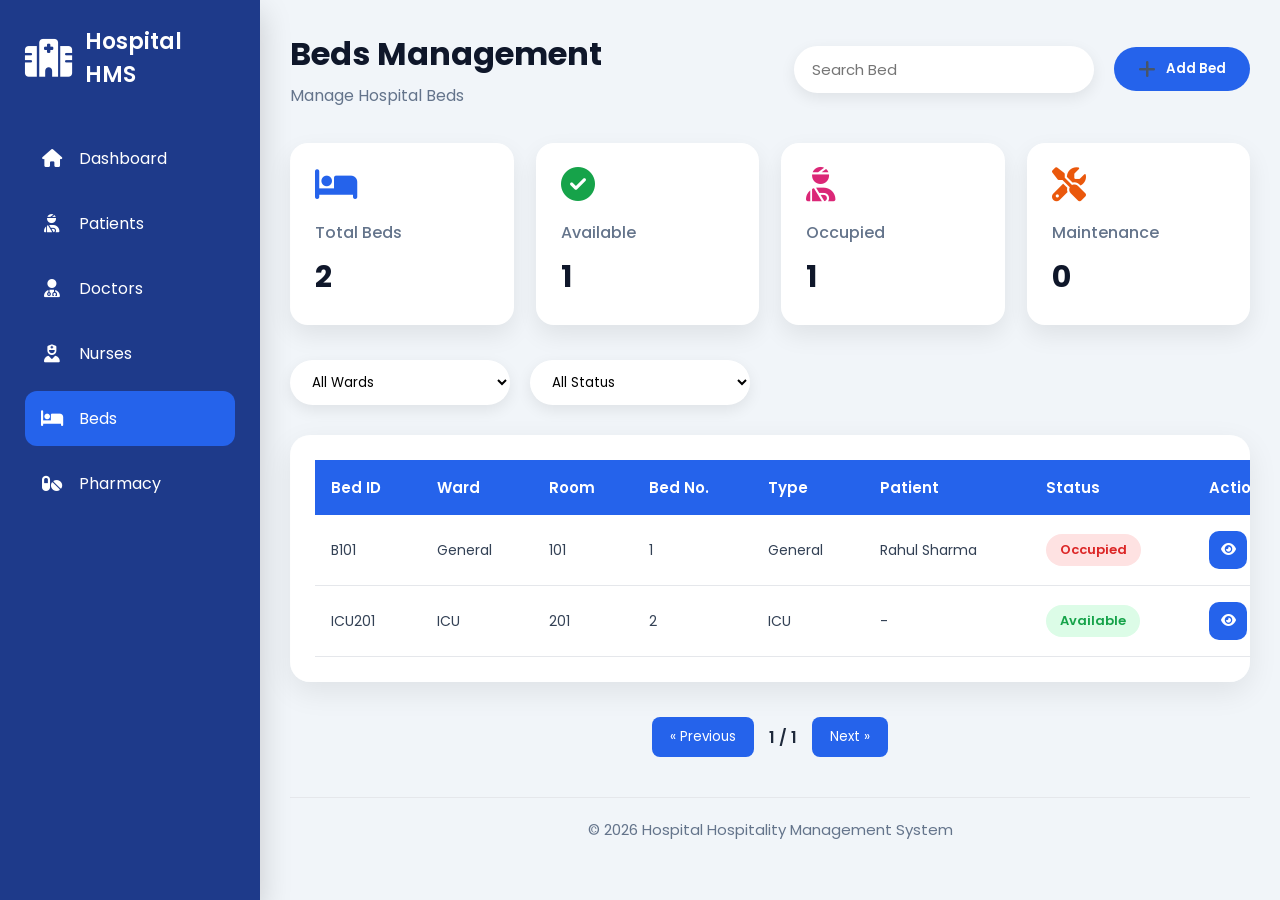
==== templates/beds.html @ f82923c2 "Deploy Hospital HMS frontend" ====
<!DOCTYPE html>
<html lang="en">

<head>

<meta charset="UTF-8">

<meta name="viewport" content="width=device-width, initial-scale=1.0">

<title>Beds Management</title>

<link rel="stylesheet" href="../static/css/dashboard.css">

<link rel="stylesheet" href="../static/css/beds.css">

<link href="https://fonts.googleapis.com/css2?family=Poppins:wght@300;400;500;600;700&display=swap" rel="stylesheet">

<link rel="stylesheet" href="https://cdnjs.cloudflare.com/ajax/libs/font-awesome/6.5.2/css/all.min.css">

</head>

<body>

<div class="container">

<!-- ================= SIDEBAR ================= -->

<aside class="sidebar">

<div class="logo">

<i class="fa-solid fa-hospital"></i>

<h2>Hospital HMS</h2>

</div>

<ul>

<li>
<a href="dashboard.html">
<i class="fa-solid fa-house"></i>
Dashboard
</a>
</li>

<li>
<a href="patients.html">
<i class="fa-solid fa-user-injured"></i>
Patients
</a>
</li>

<li>
<a href="doctors.html">
<i class="fa-solid fa-user-doctor"></i>
Doctors
</a>
</li>

<li>
<a href="nurses.html">
<i class="fa-solid fa-user-nurse"></i>
Nurses
</a>
</li>

<li class="active">
<a href="beds.html">
<i class="fa-solid fa-bed"></i>
Beds
</a>
</li>

<li>
<a href="pharmacy.html">
<i class="fa-solid fa-pills"></i>
Pharmacy
</a>
</li>

</ul>

</aside>

<!-- ================= MAIN ================= -->

<main class="main">

<header>

<div>

<h1>Beds Management</h1>

<p>Manage Hospital Beds</p>

</div>

<div class="header-right">

<input
type="text"
id="searchBed"
placeholder="Search Bed">

<button
class="add-btn"
id="openModal">

<i class="fa-solid fa-plus"></i>

Add Bed

</button>

</div>

</header>
<!-- ================= DASHBOARD CARDS ================= -->

<section class="cards">

<div class="card">

<i class="fa-solid fa-bed"></i>

<h3>Total Beds</h3>

<h2 id="totalBeds">0</h2>

</div>

<div class="card">

<i class="fa-solid fa-check-circle"></i>

<h3>Available</h3>

<h2 id="availableBeds">0</h2>

</div>

<div class="card">

<i class="fa-solid fa-user-injured"></i>

<h3>Occupied</h3>

<h2 id="occupiedBeds">0</h2>

</div>

<div class="card">

<i class="fa-solid fa-screwdriver-wrench"></i>

<h3>Maintenance</h3>

<h2 id="maintenanceBeds">0</h2>

</div>

</section>

<!-- ================= FILTERS ================= -->

<section class="filter-bar">

<select id="wardFilter">

<option value="All">All Wards</option>

<option>General</option>

<option>ICU</option>

<option>Emergency</option>

<option>Private</option>

<option>Deluxe</option>

</select>

<select id="statusFilter">

<option value="All">All Status</option>

<option>Available</option>

<option>Occupied</option>

<option>Maintenance</option>

</select>

</section>

<!-- ================= BEDS TABLE ================= -->

<section class="table-box">

<table>

<thead>

<tr>

<th>Bed ID</th>

<th>Ward</th>

<th>Room</th>

<th>Bed No.</th>

<th>Type</th>

<th>Patient</th>

<th>Status</th>

<th>Actions</th>

</tr>

</thead>

<tbody id="bedTable">

<!-- JavaScript will load beds here -->

</tbody>

</table>

</section>
<!-- ================= ADD / EDIT BED MODAL ================= -->

<div class="modal" id="bedModal">

<div class="modal-content">

<h2 id="modalTitle">Add Bed</h2>

<input type="hidden" id="editIndex">

<input
type="text"
id="bedId"
placeholder="Bed ID (e.g., B101)">

<select id="bedWard">

<option value="">Select Ward</option>

<option>General</option>

<option>ICU</option>

<option>Emergency</option>

<option>Private</option>

<option>Deluxe</option>

</select>

<input
type="text"
id="roomNumber"
placeholder="Room Number">

<input
type="text"
id="bedNumber"
placeholder="Bed Number">

<select id="bedType">

<option value="">Select Bed Type</option>

<option>General</option>

<option>ICU</option>

<option>Private</option>

<option>Deluxe</option>

</select>

<input
type="text"
id="assignedPatient"
placeholder="Assigned Patient (Optional)">

<input
type="text"
id="assignedNurse"
placeholder="Assigned Nurse (Optional)">

<input
type="number"
id="dailyCharge"
placeholder="Daily Charge (₹)">

<select id="bedStatus">

<option>Available</option>

<option>Occupied</option>

<option>Maintenance</option>

</select>

<div class="modal-buttons">

<button id="saveBed">

Save Bed

</button>

<button id="closeModal">

Cancel

</button>

</div>

</div>

</div>

<!-- ================= VIEW BED MODAL ================= -->

<div class="modal" id="viewModal">

<div class="modal-content">

<h2>Bed Details</h2>

<div id="viewBedData">

<!-- JavaScript will display bed details -->

</div>

<div class="modal-buttons">

<button id="closeViewModal">

Close

</button>

</div>

</div>

</div>
<!-- ================= DELETE MODAL ================= -->

<div class="modal" id="deleteModal">

<div class="modal-content">

<h2>Delete Bed</h2>

<p>

Are you sure you want to delete this bed?

</p>

<input
type="hidden"
id="deleteIndex">

<div class="modal-buttons">

<button id="confirmDelete">

Delete

</button>

<button id="cancelDelete">

Cancel

</button>

</div>

</div>

</div>

<!-- ================= PAGINATION ================= -->

<div class="pagination">

<button id="prevPage">

« Previous

</button>

<span id="pageNumber">

1

</span>

<button id="nextPage">

Next »

</button>

</div>

<!-- ================= FOOTER ================= -->

<footer class="footer">

<p>

© 2026 Hospital Hospitality Management System

</p>

</footer>

</main>

</div>

<script src="../static/js/beds.js"></script>

</body>

</html>
---- static/css/dashboard.css ----
/* ==========================================
   DASHBOARD.CSS
   Hospital Hospitality Management System
========================================== */

/* ===========================
   GOOGLE FONT
=========================== */

@import url('https://fonts.googleapis.com/css2?family=Poppins:wght@300;400;500;600;700&display=swap');

/* ===========================
   RESET
=========================== */

*{

margin:0;

padding:0;

box-sizing:border-box;

font-family:'Poppins',sans-serif;

}

html{

scroll-behavior:smooth;

}

body{

background:#edf4ff;

overflow-x:hidden;

color:#1e293b;

}

/* ===========================
   CONTAINER
=========================== */

.container{

display:flex;

width:100%;

min-height:100vh;

}

/* ===========================
   SIDEBAR
=========================== */

.sidebar{

width:260px;

height:100vh;

position:fixed;

left:0;

top:0;

background:#1e3a8a;

color:white;

padding:25px;

overflow-y:auto;

box-shadow:0 12px 30px rgba(0,0,0,.18);

z-index:1000;

}

/* ===========================
   LOGO
=========================== */

.logo{

display:flex;

align-items:center;

gap:12px;

margin-bottom:40px;

}

.logo i{

font-size:38px;

color:white;

}

.logo h2{

font-size:22px;

font-weight:600;

}

/* ===========================
   SIDEBAR MENU
=========================== */

.sidebar ul{

list-style:none;

padding:0;

margin:0;

}

.sidebar ul li{

margin-bottom:10px;

border-radius:12px;

transition:.3s;

cursor:pointer;

}

.sidebar ul li:hover{

background:#2563eb;

transform:translateX(5px);

}

.sidebar ul li.active{

background:#2563eb;

}

/* ===========================
   SIDEBAR LINKS
=========================== */

.sidebar ul li a{

display:flex;

align-items:center;

gap:15px;

padding:15px;

text-decoration:none;

color:white;

width:100%;

height:100%;

border-radius:12px;

}

.sidebar ul li a i{

width:24px;

text-align:center;

font-size:18px;

}

.sidebar ul li a span{

font-size:16px;

font-weight:500;

}

/* ===========================
   MAIN
=========================== */

.main{

margin-left:260px;

width:calc(100% - 260px);

padding:30px;

}

/* ===========================
   HEADER
=========================== */

header{

display:flex;

justify-content:space-between;

align-items:center;

margin-bottom:35px;

}

header h1{

font-size:32px;

color:#0f172a;

margin-bottom:5px;

}

header p{

color:#64748b;

}

.header-right{

display:flex;

align-items:center;

gap:18px;

}

.header-right input{

width:260px;

padding:12px 18px;

border:none;

outline:none;

border-radius:30px;

background:white;

box-shadow:0 8px 18px rgba(0,0,0,.08);

}

.header-right input:focus{

box-shadow:0 0 0 3px rgba(37,99,235,.2);

}

.header-right i{

font-size:20px;

cursor:pointer;

transition:.3s;

color:#475569;

}

.header-right i:hover{

color:#2563eb;

}

.header-right img{

width:45px;

height:45px;

border-radius:50%;

cursor:pointer;

}
/* ==========================================
   DASHBOARD CARDS
========================================== */

.cards{

display:grid;

grid-template-columns:repeat(auto-fit,minmax(220px,1fr));

gap:22px;

margin-bottom:35px;

}

.card{

background:#ffffff;

border-radius:18px;

padding:25px;

box-shadow:0 10px 25px rgba(0,0,0,.08);

transition:.35s;

cursor:pointer;

animation:fadeUp .5s ease;

}

.card:hover{

transform:translateY(-8px);

box-shadow:0 18px 40px rgba(0,0,0,.15);

}

.card i{

font-size:34px;

margin-bottom:18px;

color:#2563eb;

}

.card h3{

font-size:16px;

font-weight:500;

color:#64748b;

margin-bottom:10px;

}

.card h2{

font-size:30px;

font-weight:700;

color:#0f172a;

}

/* ==========================================
   CARD ICON COLORS
========================================== */

.card:nth-child(1) i{

color:#2563eb;

}

.card:nth-child(2) i{

color:#16a34a;

}

.card:nth-child(3) i{

color:#db2777;

}

.card:nth-child(4) i{

color:#ea580c;

}

.card:nth-child(5) i{

color:#7c3aed;

}

.card:nth-child(6) i{

color:#0f766e;

}

.card:nth-child(7) i{

color:#dc2626;

}

.card:nth-child(8) i{

color:#ca8a04;

}

/* ==========================================
   QUICK ACTIONS
========================================== */

.quick{

display:grid;

grid-template-columns:repeat(auto-fit,minmax(180px,1fr));

gap:20px;

margin-bottom:35px;

}

.action{

background:#ffffff;

border-radius:18px;

padding:25px;

text-align:center;

text-decoration:none;

color:#1e293b;

box-shadow:0 10px 25px rgba(0,0,0,.08);

transition:.35s;

cursor:pointer;

animation:fadeUp .6s ease;

}

.action:hover{

background:#2563eb;

transform:translateY(-8px);

color:white;

}

.action i{

font-size:36px;

margin-bottom:15px;

color:#2563eb;

transition:.3s;

}

.action:hover i{

color:white;

}

.action h3{

font-size:17px;

font-weight:600;

}

/* ==========================================
   AI PREDICTION
========================================== */

.prediction{

display:grid;

grid-template-columns:repeat(auto-fit,minmax(300px,1fr));

gap:25px;

margin-bottom:35px;

}

.prediction-card{

background:white;

padding:30px;

border-radius:20px;

box-shadow:0 10px 25px rgba(0,0,0,.08);

transition:.35s;

animation:fadeUp .7s ease;

}

.prediction-card:hover{

transform:translateY(-8px);

box-shadow:0 18px 40px rgba(0,0,0,.15);

}

.prediction-card h2{

margin-bottom:15px;

font-size:24px;

color:#1e293b;

}

.prediction-card p{

color:#64748b;

line-height:1.7;

margin-bottom:20px;

}

.prediction-card a{

text-decoration:none;

}

.prediction-card button{

background:#2563eb;

color:white;

border:none;

padding:12px 28px;

border-radius:30px;

cursor:pointer;

font-size:15px;

transition:.3s;

}

.prediction-card button:hover{

background:#1d4ed8;

transform:translateY(-3px);

}

/* ==========================================
   CHART SECTION
========================================== */

.graphs{

display:grid;

grid-template-columns:2fr 1fr;

gap:25px;

margin-bottom:35px;

}

.graph{

background:white;

padding:25px;

border-radius:20px;

box-shadow:0 10px 25px rgba(0,0,0,.08);

transition:.35s;

animation:fadeUp .8s ease;

}

.graph:hover{

transform:translateY(-6px);

box-shadow:0 18px 40px rgba(0,0,0,.15);

}

.graph h2{

margin-bottom:20px;

font-size:22px;

color:#1e293b;

}

canvas{

width:100%!important;

height:320px!important;

}
/* ==========================================
   TABLE HEADER
========================================== */

.table-header{

display:flex;

justify-content:space-between;

align-items:center;

margin-bottom:20px;

flex-wrap:wrap;

gap:15px;

}

.view-all-btn{

text-decoration:none;

color:#2563eb;

font-weight:600;

font-size:15px;

transition:.3s;

}

.view-all-btn:hover{

color:#1d4ed8;

}

/* ==========================================
   RECENT ADMISSIONS TABLE
========================================== */

.table-box{

background:#ffffff;

border-radius:20px;

padding:25px;

margin-bottom:35px;

box-shadow:0 10px 30px rgba(0,0,0,.08);

transition:.35s;

animation:fadeUp .9s ease;

}

.table-box:hover{

transform:translateY(-5px);

box-shadow:0 18px 40px rgba(0,0,0,.12);

}

.table-box h2{

font-size:24px;

margin-bottom:20px;

color:#1e293b;

}

.table-box table{

width:100%;

border-collapse:collapse;

}

.table-box thead{

background:#2563eb;

color:white;

}

.table-box thead th{

padding:16px;

text-align:left;

font-weight:600;

}

.table-box tbody td{

padding:18px 16px;

border-bottom:1px solid #e5e7eb;

color:#475569;

}

.table-box tbody tr{

transition:.3s;

}

.table-box tbody tr:hover{

background:#eff6ff;

}

/* ==========================================
   STATUS BADGES
========================================== */

.green{

background:#dcfce7;

color:#15803d;

padding:6px 15px;

border-radius:30px;

font-size:13px;

font-weight:600;

}

.blue{

background:#dbeafe;

color:#2563eb;

padding:6px 15px;

border-radius:30px;

font-size:13px;

font-weight:600;

}

.red{

background:#fee2e2;

color:#dc2626;

padding:6px 15px;

border-radius:30px;

font-size:13px;

font-weight:600;

}

.orange{

background:#ffedd5;

color:#ea580c;

padding:6px 15px;

border-radius:30px;

font-size:13px;

font-weight:600;

}

/* ==========================================
   TABLE BUTTON
========================================== */

.table-btn{

background:#2563eb;

color:white;

border:none;

padding:8px 18px;

border-radius:8px;

cursor:pointer;

transition:.3s;

}

.table-btn:hover{

background:#1d4ed8;

transform:translateY(-2px);

}

/* ==========================================
   NOTIFICATIONS
========================================== */

.notifications{

background:white;

padding:25px;

border-radius:20px;

box-shadow:0 10px 30px rgba(0,0,0,.08);

margin-bottom:35px;

transition:.35s;

animation:fadeUp 1s ease;

}

.notifications:hover{

transform:translateY(-5px);

box-shadow:0 18px 40px rgba(0,0,0,.12);

}

.notifications h2{

margin-bottom:20px;

color:#1e293b;

}

.note{

display:flex;

align-items:center;

gap:15px;

padding:16px;

margin-bottom:15px;

background:#f8fafc;

border-left:5px solid #2563eb;

border-radius:12px;

transition:.3s;

}

.note:hover{

background:#dbeafe;

transform:translateX(6px);

}

.note i{

font-size:20px;

color:#2563eb;

}

/* ==========================================
   FOOTER
========================================== */

.footer{

margin-top:40px;

padding:25px;

text-align:center;

color:#64748b;

font-size:15px;

border-top:1px solid #e5e7eb;

}
/* ==========================================
   CUSTOM SCROLLBAR
========================================== */

::-webkit-scrollbar{

width:8px;

}

::-webkit-scrollbar-track{

background:#e2e8f0;

}

::-webkit-scrollbar-thumb{

background:#2563eb;

border-radius:20px;

}

::-webkit-scrollbar-thumb:hover{

background:#1d4ed8;

}

/* ==========================================
   BUTTON EFFECTS
========================================== */

button{

transition:.3s;

}

button:hover{

transform:translateY(-3px);

}

button:active{

transform:scale(.96);

}

/* ==========================================
   GLOBAL HOVER EFFECTS
========================================== */

.card,
.action,
.prediction-card,
.graph,
.table-box,
.notifications{

transition:.35s;

}

.card:hover,
.action:hover,
.prediction-card:hover,
.graph:hover,
.table-box:hover,
.notifications:hover{

box-shadow:0 20px 45px rgba(0,0,0,.15);

}

/* ==========================================
   FADE UP ANIMATION
========================================== */

@keyframes fadeUp{

from{

opacity:0;

transform:translateY(40px);

}

to{

opacity:1;

transform:translateY(0);

}

}

.card{

animation:fadeUp .5s ease;

}

.action{

animation:fadeUp .6s ease;

}

.prediction-card{

animation:fadeUp .7s ease;

}

.graph{

animation:fadeUp .8s ease;

}

.table-box{

animation:fadeUp .9s ease;

}

.notifications{

animation:fadeUp 1s ease;

}

/* ==========================================
   RESPONSIVE (1200px)
========================================== */

@media(max-width:1200px){

.graphs{

grid-template-columns:1fr;

}

.cards{

grid-template-columns:repeat(2,1fr);

}

}

/* ==========================================
   RESPONSIVE (991px)
========================================== */

@media(max-width:991px){

.sidebar{

width:90px;

padding:20px 10px;

}

.logo h2{

display:none;

}

.sidebar ul li a{

justify-content:center;

}

.sidebar ul li a span{

display:none;

}

.main{

margin-left:90px;

width:calc(100% - 90px);

}

header{

flex-direction:column;

align-items:flex-start;

gap:20px;

}

.header-right{

width:100%;

justify-content:space-between;

}

.header-right input{

width:60%;

}

}

/* ==========================================
   RESPONSIVE (768px)
========================================== */

@media(max-width:768px){

.cards{

grid-template-columns:1fr;

}

.quick{

grid-template-columns:1fr;

}

.prediction{

grid-template-columns:1fr;

}

.graphs{

grid-template-columns:1fr;

}

.table-box{

overflow-x:auto;

}

.table-box table{

min-width:750px;

}

.header-right{

flex-wrap:wrap;

}

.header-right input{

width:100%;

}

}

/* ==========================================
   RESPONSIVE (500px)
========================================== */

@media(max-width:500px){

.main{

padding:15px;

}

header h1{

font-size:24px;

}

.logo{

justify-content:center;

}

.header-right{

gap:12px;

}

.header-right img{

width:40px;

height:40px;

}

.card{

padding:20px;

}

.action{

padding:20px;

}

.prediction-card{

padding:20px;

}

.graph{

padding:20px;

}

.table-box{

padding:15px;

}

.notifications{

padding:15px;

}

.note{

flex-direction:column;

align-items:flex-start;

}

.footer{

font-size:13px;

padding:20px;

}

}
---- static/css/beds.css ----
/* ==========================================
   BEDS PAGE
========================================== */

*{

margin:0;

padding:0;

box-sizing:border-box;

font-family:'Poppins',sans-serif;

}

body{

background:#f1f5f9;

}

/* ==========================================
   HEADER
========================================== */

.header-right{

display:flex;

align-items:center;

gap:20px;

}

.header-right input{

width:300px;

padding:12px 18px;

border:none;

outline:none;

border-radius:30px;

background:white;

box-shadow:0 5px 15px rgba(0,0,0,.08);

font-size:15px;

transition:.3s;

}

.header-right input:focus{

box-shadow:0 0 0 3px rgba(37,99,235,.2);

}

/* ==========================================
   ADD BUTTON
========================================== */

.add-btn{

display:flex;

align-items:center;

gap:10px;

padding:12px 24px;

background:#2563eb;

color:white;

border:none;

border-radius:30px;

cursor:pointer;

font-weight:600;

transition:.3s;

}

.add-btn:hover{

background:#1d4ed8;

transform:translateY(-3px);

}

/* ==========================================
   FILTER BAR
========================================== */

.filter-bar{

display:flex;

gap:20px;

margin:30px 0;

flex-wrap:wrap;

}

.filter-bar select{

padding:12px 18px;

border:none;

outline:none;

border-radius:30px;

background:white;

box-shadow:0 5px 15px rgba(0,0,0,.08);

cursor:pointer;

min-width:220px;

transition:.3s;

}

.filter-bar select:focus{

box-shadow:0 0 0 3px rgba(37,99,235,.2);

}
/* ==========================================
   TABLE
========================================== */

.table-box{

background:white;

padding:25px;

border-radius:20px;

box-shadow:0 10px 30px rgba(0,0,0,.08);

overflow-x:auto;

animation:fadeUp .5s ease;

}

.table-box table{

width:100%;

border-collapse:collapse;

min-width:1100px;

}

.table-box thead{

background:#2563eb;

color:white;

}

.table-box thead th{

padding:16px;

text-align:left;

font-size:15px;

font-weight:600;

}

.table-box tbody td{

padding:16px;

border-bottom:1px solid #e5e7eb;

font-size:14px;

color:#334155;

}

.table-box tbody tr{

transition:.3s;

}

.table-box tbody tr:hover{

background:#eef4ff;

}

/* ==========================================
   STATUS BADGES
========================================== */

.available{

background:#dcfce7;

color:#16a34a;

padding:6px 14px;

border-radius:30px;

font-size:13px;

font-weight:600;

display:inline-block;

}

.occupied{

background:#fee2e2;

color:#dc2626;

padding:6px 14px;

border-radius:30px;

font-size:13px;

font-weight:600;

display:inline-block;

}

.maintenance{

background:#fef3c7;

color:#d97706;

padding:6px 14px;

border-radius:30px;

font-size:13px;

font-weight:600;

display:inline-block;

}

/* ==========================================
   ACTION BUTTONS
========================================== */

.view-btn,

.edit-btn,

.delete-btn{

width:38px;

height:38px;

border:none;

border-radius:10px;

cursor:pointer;

margin-right:6px;

color:white;

transition:.3s;

}

.view-btn{

background:#2563eb;

}

.view-btn:hover{

background:#1d4ed8;

transform:translateY(-2px);

}

.edit-btn{

background:#f59e0b;

}

.edit-btn:hover{

background:#d97706;

transform:translateY(-2px);

}

.delete-btn{

background:#dc2626;

}

.delete-btn:hover{

background:#b91c1c;

transform:translateY(-2px);

}
/* ==========================================
   MODALS
========================================== */

.modal{

display:none;

position:fixed;

top:0;

left:0;

width:100%;

height:100%;

background:rgba(0,0,0,.5);

justify-content:center;

align-items:center;

z-index:999;

}

.modal-content{

background:white;

width:650px;

max-width:95%;

padding:30px;

border-radius:20px;

box-shadow:0 20px 40px rgba(0,0,0,.2);

animation:fadeUp .4s ease;

max-height:90vh;

overflow-y:auto;

}

.modal-content h2{

margin-bottom:20px;

color:#1e293b;

}

.modal-content input,

.modal-content select,

.modal-content textarea{

width:100%;

padding:12px;

margin-bottom:15px;

border:1px solid #d1d5db;

border-radius:10px;

font-size:15px;

outline:none;

transition:.3s;

}

.modal-content input:focus,

.modal-content select:focus,

.modal-content textarea:focus{

border-color:#2563eb;

box-shadow:0 0 0 3px rgba(37,99,235,.15);

}

/* ==========================================
   MODAL BUTTONS
========================================== */

.modal-buttons{

display:flex;

justify-content:flex-end;

gap:12px;

margin-top:15px;

}

.modal-buttons button{

padding:12px 22px;

border:none;

border-radius:10px;

cursor:pointer;

font-size:15px;

font-weight:600;

transition:.3s;

}

#saveBed{

background:#16a34a;

color:white;

}

#saveBed:hover{

background:#15803d;

}

#closeModal,

#closeViewModal,

#cancelDelete{

background:#64748b;

color:white;

}

#closeModal:hover,

#closeViewModal:hover,

#cancelDelete:hover{

background:#475569;

}

#confirmDelete{

background:#dc2626;

color:white;

}

#confirmDelete:hover{

background:#b91c1c;

}

/* ==========================================
   PAGINATION
========================================== */

.pagination{

display:flex;

justify-content:center;

align-items:center;

gap:15px;

margin:30px 0;

}

.pagination button{

padding:10px 18px;

border:none;

background:#2563eb;

color:white;

border-radius:8px;

cursor:pointer;

transition:.3s;

}

.pagination button:hover{

background:#1d4ed8;

transform:translateY(-2px);

}

#pageNumber{

font-weight:600;

font-size:16px;

}

/* ==========================================
   FOOTER
========================================== */

.footer{

margin-top:40px;

padding:20px;

text-align:center;

color:#64748b;

border-top:1px solid #e5e7eb;

}

/* ==========================================
   ANIMATION
========================================== */

@keyframes fadeUp{

from{

opacity:0;

transform:translateY(25px);

}

to{

opacity:1;

transform:translateY(0);

}

}

/* ==========================================
   RESPONSIVE
========================================== */

@media(max-width:992px){

.header-right{

flex-wrap:wrap;

}

.header-right input{

width:100%;

}

.filter-bar{

flex-direction:column;

}

.filter-bar select{

width:100%;

}

}

@media(max-width:768px){

.cards{

grid-template-columns:1fr 1fr;

}

.modal-content{

width:95%;

}

.table-box table{

min-width:1000px;

}

}

@media(max-width:500px){

.cards{

grid-template-columns:1fr;

}

.add-btn{

width:100%;

justify-content:center;

}

.header-right{

width:100%;

}

.pagination{

flex-wrap:wrap;

}

.modal-buttons{

flex-direction:column;

}

.modal-buttons button{

width:100%;

}

}
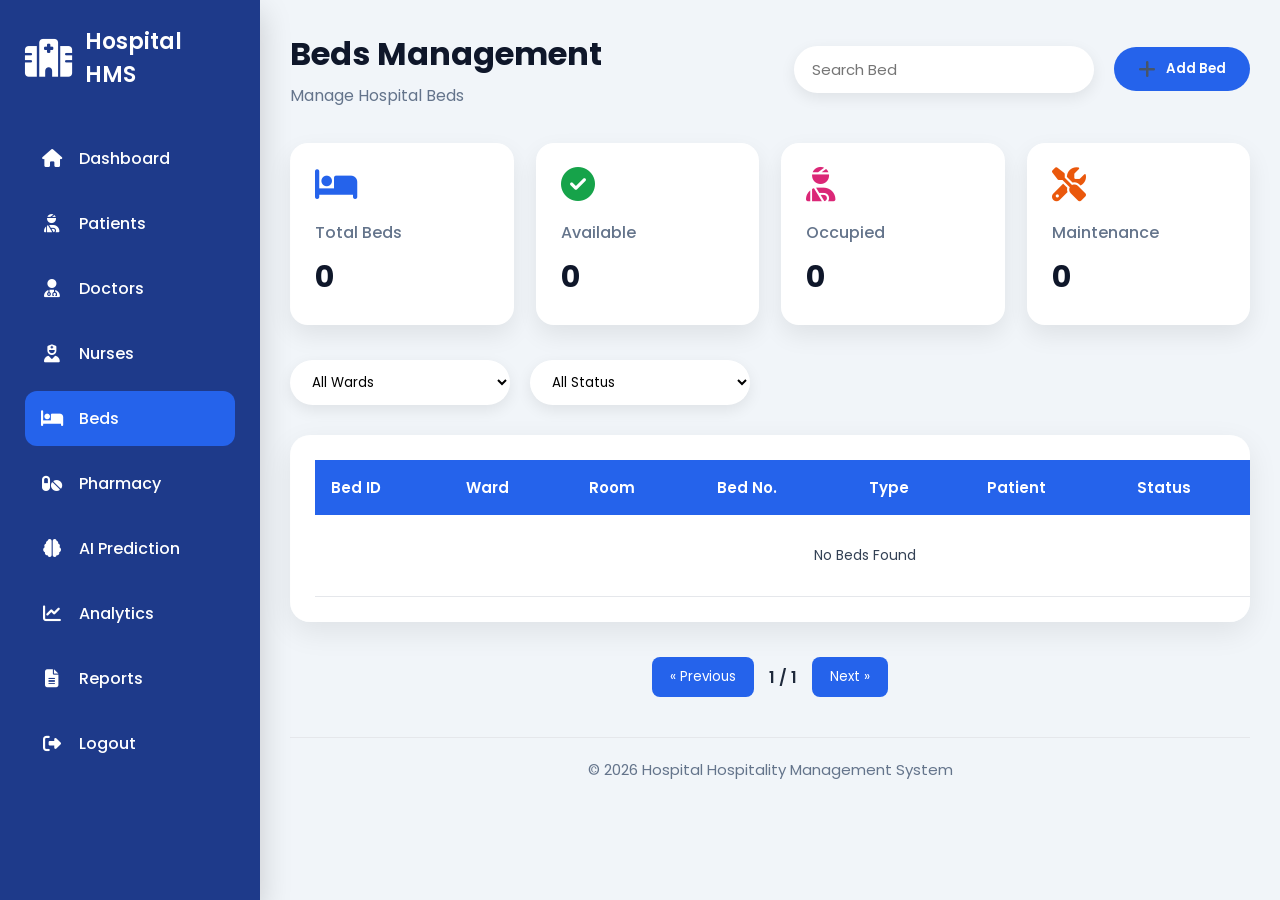
==== commit e8beba25: "Complete hospital management system" ====
--- a/templates/beds.html
+++ b/templates/beds.html
@@ -9,9 +9,9 @@
 
 <title>Beds Management</title>
 
-<link rel="stylesheet" href="../static/css/dashboard.css">
-
-<link rel="stylesheet" href="../static/css/beds.css">
+<link rel="stylesheet" href="/static/css/dashboard.css">
+
+<link rel="stylesheet" href="/static/css/beds.css">
 
 <link href="https://fonts.googleapis.com/css2?family=Poppins:wght@300;400;500;600;700&display=swap" rel="stylesheet">
 
@@ -38,44 +38,72 @@
 <ul>
 
 <li>
-<a href="dashboard.html">
+<a href="/">
 <i class="fa-solid fa-house"></i>
-Dashboard
-</a>
-</li>
-
-<li>
-<a href="patients.html">
+<span>Dashboard</span>
+</a>
+</li>
+
+<li>
+<a href="/patients-page">
 <i class="fa-solid fa-user-injured"></i>
-Patients
-</a>
-</li>
-
-<li>
-<a href="doctors.html">
+<span>Patients</span>
+</a>
+</li>
+
+<li>
+<a href="/doctors-page">
 <i class="fa-solid fa-user-doctor"></i>
-Doctors
-</a>
-</li>
-
-<li>
-<a href="nurses.html">
+<span>Doctors</span>
+</a>
+</li>
+
+<li>
+<a href="/nurses-page">
 <i class="fa-solid fa-user-nurse"></i>
-Nurses
+<span>Nurses</span>
 </a>
 </li>
 
 <li class="active">
-<a href="beds.html">
+<a href="/beds-page">
 <i class="fa-solid fa-bed"></i>
-Beds
-</a>
-</li>
-
-<li>
-<a href="pharmacy.html">
+<span>Beds</span>
+</a>
+</li>
+
+<li>
+<a href="/pharmacy-page">
 <i class="fa-solid fa-pills"></i>
-Pharmacy
+<span>Pharmacy</span>
+</a>
+</li>
+
+<li>
+<a href="/prediction-page">
+<i class="fa-solid fa-brain"></i>
+<span>AI Prediction</span>
+</a>
+</li>
+
+<li>
+<a href="/analytics-page">
+<i class="fa-solid fa-chart-line"></i>
+<span>Analytics</span>
+</a>
+</li>
+
+<li>
+<a href="/reports-page">
+<i class="fa-solid fa-file-lines"></i>
+<span>Reports</span>
+</a>
+</li>
+
+<li>
+<a href="/logout">
+    <i class="fa-solid fa-right-from-bracket"></i>
+    <span>Logout</span>
 </a>
 </li>
 
@@ -117,6 +145,7 @@
 </div>
 
 </header>
+
 <!-- ================= DASHBOARD CARDS ================= -->
 
 <section class="cards">
@@ -236,6 +265,7 @@
 </table>
 
 </section>
+
 <!-- ================= ADD / EDIT BED MODAL ================= -->
 
 <div class="modal" id="bedModal">
@@ -363,6 +393,7 @@
 </div>
 
 </div>
+
 <!-- ================= DELETE MODAL ================= -->
 
 <div class="modal" id="deleteModal">
@@ -441,8 +472,8 @@
 
 </div>
 
-<script src="../static/js/beds.js"></script>
+<script src="/static/js/beds.js"></script>
 
 </body>
 
-</html>
+</html>
